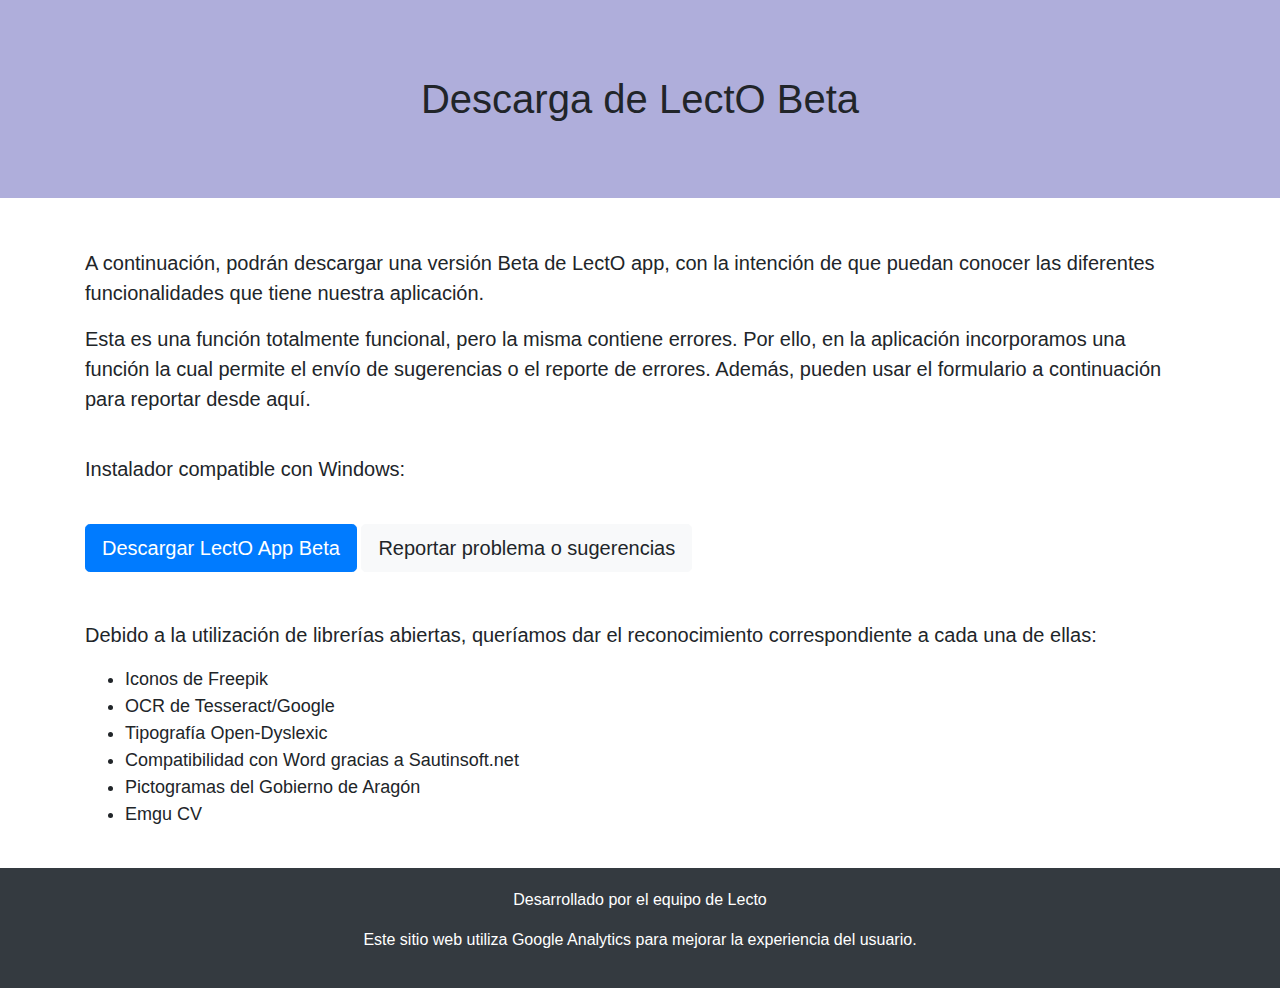
==== beta.html @ a879d334 "Pagina de descarga Beta creada" ====
<!DOCTYPE html>
<html lang="en">

<head>

	<script async src="https://www.googletagmanager.com/gtag/js?id=UA-158738413-1"></script>
	<script>
		window.dataLayer = window.dataLayer || [];
		function gtag() { dataLayer.push(arguments); }
		gtag('js', new Date());

		gtag('config', 'UA-158738413-1');
	</script>

	<meta charset="utf-8">
	<meta name="viewport" content="width=device-width, initial-scale=1, shrink-to-fit=no">

	<title>LectO Beta</title>
	<link href="vendor/bootstrap/css/bootstrap.min.css" rel="stylesheet">
	<link href="css/modern-business.css" rel="stylesheet">

</head>
<body>
    <div class="beta-background">
        <div class="container">
            <h1 class="beta-title">Descarga de LectO Beta</h1>
        </div>
    </div>
    <div class="container beta-text">
        <p>A continuación, podrán descargar una versión Beta de LectO app, con la intención de que puedan conocer las diferentes funcionalidades que tiene nuestra aplicación.</p>
        <p>Esta es una función totalmente funcional, pero la misma contiene errores. Por ello, en la aplicación incorporamos una función la cual permite el envío de sugerencias o el reporte de errores. Además, pueden usar el formulario a continuación para reportar desde aquí.</p>
        </br>
        <p>Instalador compatible con Windows:</p>
        </br>
        <a class="btn btn-primary btn-lg" href="https://drive.google.com/file/d/1Hj_L5XiJbFNOrPk1nZwnYY50D1Kc8WSu/view?usp=sharing">Descargar LectO App Beta</a>
        <a class="btn btn-light btn-lg" href="https://docs.google.com/forms/d/e/1FAIpQLScJuQWTQRl39-vbvInlHwe5MnFUk5VvjXIwdAvRaVP-LMdi0g/viewform?usp=sf_link">Reportar problema o sugerencias</a>
        </br>
        </br>
        </br>
        <p>Debido a la utilización de librerías abiertas, queríamos dar el reconocimiento correspondiente a cada una de ellas:</p>
        <ul>
            <li>Iconos de Freepik</li>
            <li>OCR de Tesseract/Google</li>
            <li>Tipografía Open-Dyslexic</li>
            <li>Compatibilidad con Word gracias a Sautinsoft.net</li>
            <li>Pictogramas del Gobierno de Aragón</li>
            <li>Emgu CV</li>
        </ul>
    </div>

    <footer>
		<div class="container-fluid bg-dark" style="padding:20px 0 20px 0; margin-top: 40px;">
			<div class="container footer-text">
				<p class="footer-text">Desarrollado por el equipo de Lecto</p>
				<p class="footer-text">Este sitio web utiliza Google Analytics para mejorar la experiencia del usuario.</p>
			</div>
		</div>
	</footer>

	<script src="vendor/jquery/jquery.min.js"></script>
	<script src="vendor/bootstrap/js/bootstrap.bundle.min.js"></script>
</body>
---- css/modern-business.css ----
.logo {
  max-width: 750px;
  width: 80vw;
  height: auto;
  text-align: center;
  margin-top: 25px;
  margin-left: 10%;
}

.logo-background {
  padding: 40px 0 50px 0;
  background-color: rgb(175, 174, 219);
  height: calc(100%);
}

.subtitle{
  margin-top: 30px;
  margin-bottom: 30px;
}

.texto{
  font-size: 30px;
}

.carousel-item {
  height: 65vh;
  min-height: 300px;
  background: no-repeat top center scroll;
  -webkit-background-size: cover;
  -moz-background-size: cover;
  -o-background-size: cover;
  background-size: cover;
}  

p{
  font-size: 20px;
}

html, body{
  height: 100%;
  margin: 0;
}

.footer-text {
  text-align: center;
  font-size: medium;
  color: white;
}

.beta-background {
  background-color: rgb(175, 174, 219);
}

.beta-title {
  padding: 75px 0 75px 0;
  text-align: center;
}

.beta-text {
  margin-top: 50px;  
  margin-bottom: 0px ;
}

li {
  font-size: 18px;
}
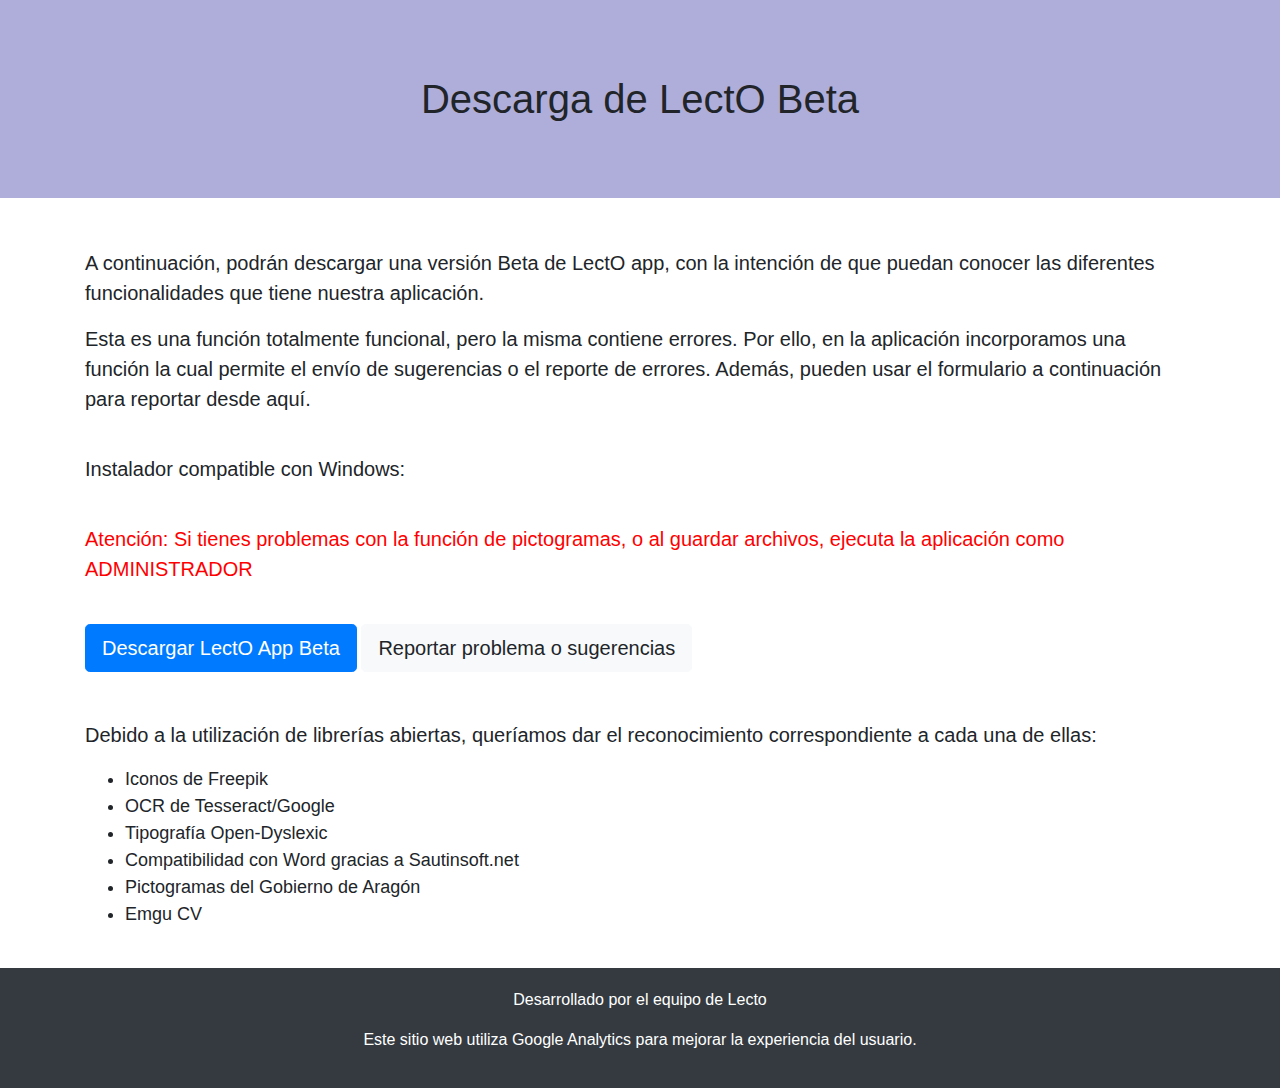
==== commit ab64bb25: "Cartel rojo para aclarar uso de administrador" ====
--- a/beta.html
+++ b/beta.html
@@ -32,6 +32,8 @@
         </br>
         <p>Instalador compatible con Windows:</p>
         </br>
+	<p style="color: red;">Atención: Si tienes problemas con la función de pictogramas, o al guardar archivos, ejecuta la aplicación como ADMINISTRADOR</p>
+	</br>
         <a class="btn btn-primary btn-lg" href="https://drive.google.com/file/d/1Hj_L5XiJbFNOrPk1nZwnYY50D1Kc8WSu/view?usp=sharing">Descargar LectO App Beta</a>
         <a class="btn btn-light btn-lg" href="https://docs.google.com/forms/d/e/1FAIpQLScJuQWTQRl39-vbvInlHwe5MnFUk5VvjXIwdAvRaVP-LMdi0g/viewform?usp=sf_link">Reportar problema o sugerencias</a>
         </br>
@@ -59,4 +61,4 @@
 
 	<script src="vendor/jquery/jquery.min.js"></script>
 	<script src="vendor/bootstrap/js/bootstrap.bundle.min.js"></script>
-</body>+</body>
--- a/css/modern-business.css
+++ b/css/modern-business.css
@@ -63,4 +63,60 @@
 
 li {
   font-size: 18px;
-}+}
+
+@media (max-width: 720px) {
+  .image-font{
+    background-image: url('../images/fontSM.png'); 
+    background-size: contain;
+  }
+  .gif-fpp{
+    background-size: 40vh;
+  }
+  .tts{
+    background-image: url('../images/ttsSM.png'); 
+    background-size: contain;
+  }
+  .ocr{
+    background-image: url('../images/ocrSM.jpg');
+  }
+  .word{
+    background-image: url('../images/wordlogoSM.png');
+  }
+}
+
+@media (min-width: 721px) {
+  .image-font{
+    background-image: url('../images/fontMD.png'); 
+    background-size: contain;
+  }
+  .gif-fpp{
+    background-size: 50vh;
+  }
+  .tts{
+    background-image: url('../images/ttsMD.png');
+    background-size: contain;
+  }
+  .ocr{
+    background-image: url('../images/ocrMD.jpg');
+  }
+  .word{
+    background-image: url('../images/wordlogo.png');
+  }
+}
+
+@media (min-width: 960px) {
+  .image-font{
+    background-image: url('../images/fontBG.png'); 
+    background-size: contain;
+  }
+  .gif-fpp{
+    background-size: 60vh;
+  }
+  .tts{
+    background-image: url('../images/ttsBG.png'); 
+    background-size: contain;
+  }
+  .ocr{
+    background-image: url('../images/ocrBG2.jpg');
+  }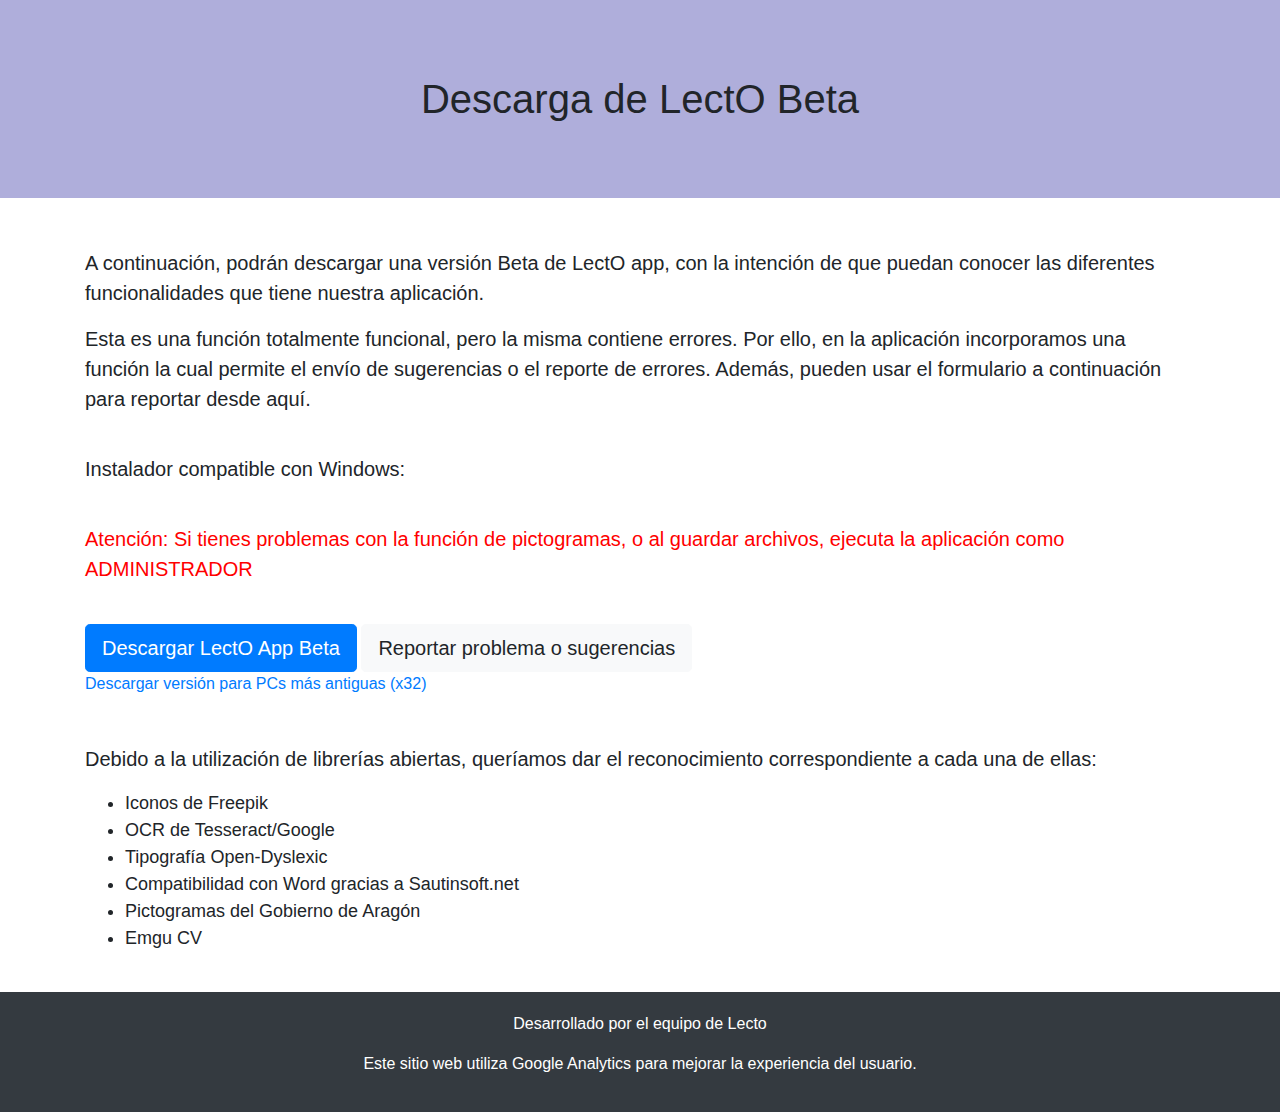
==== commit 0ebf84f7: "Update beta.html" ====
--- a/beta.html
+++ b/beta.html
@@ -37,6 +37,8 @@
         <a class="btn btn-primary btn-lg" href="https://drive.google.com/file/d/1Hj_L5XiJbFNOrPk1nZwnYY50D1Kc8WSu/view?usp=sharing">Descargar LectO App Beta</a>
         <a class="btn btn-light btn-lg" href="https://docs.google.com/forms/d/e/1FAIpQLScJuQWTQRl39-vbvInlHwe5MnFUk5VvjXIwdAvRaVP-LMdi0g/viewform?usp=sf_link">Reportar problema o sugerencias</a>
         </br>
+	<a href="">Descargar versión para PCs más antiguas (x32)</a>
+	</br>
         </br>
         </br>
         <p>Debido a la utilización de librerías abiertas, queríamos dar el reconocimiento correspondiente a cada una de ellas:</p>
